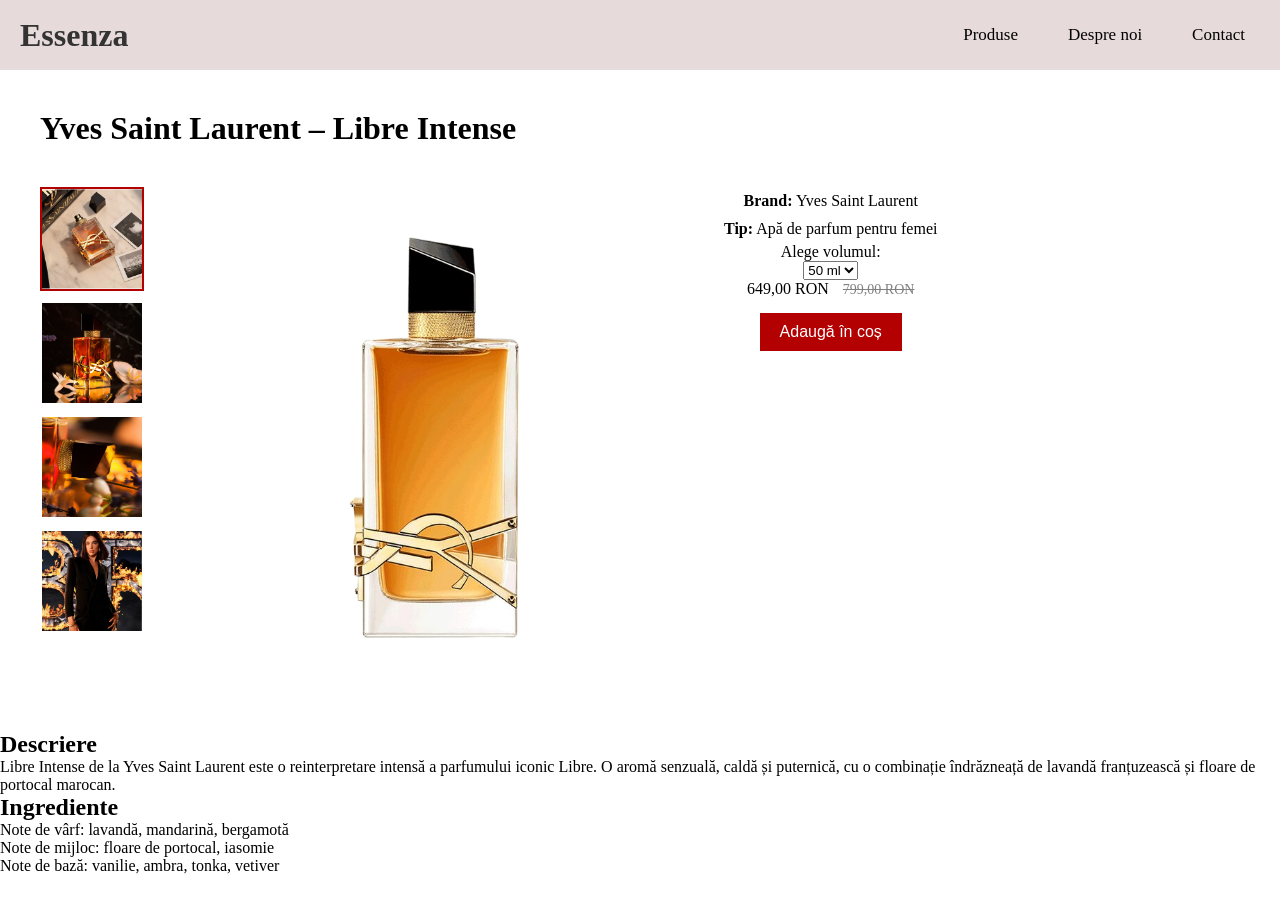
==== parfum1.html @ a0b8a85f "Modificari" ====
<!DOCTYPE html>
<html lang="ro">
<head>
  <meta charset="UTF-8">
  <meta name="viewport" content="width=device-width, initial-scale=1.0">
  <title>YSL Libre Intense</title>
  <style>
    /* STILURI HEADER */
   
 * {
      margin: 0;
    }

    .header {
      display: flex;
      justify-content: space-between;
      align-items: center;
      color: #333;
      background-color: #e7dada;
      padding: 10px 20px;
      font-family: 'Times New Roman', sans-serif;
    }

    .home_bttn {
      text-decoration: none;
      color: #333;
    }

    .header h1 {
      margin: 0;
      text-align: center;
    }

    .hamburger {
      font-size: 30px;
      cursor: pointer;
      display: none;
    }

    .nav ul {
      display: flex;
      gap: 20px;
      list-style: none;
      margin: 0;
      padding: 0;
    }

    .nav li {
      display: inline;
    }

    .nav a {
      display: block;
      color: black;
      text-decoration: none;
      padding: 15px;
      font-size: 17px;
      transition: background-color 0.3s ease;
      border-radius: 5px;
    }

    .nav a:hover {
      background-color: #d8bcbc;
    }

    /* Responsivitate pentru hamburger */
    @media (max-width: 768px) {
      .hamburger {
        display: block;
      }

      .nav {
        display: none;
        width: 100%;
      }

      .nav.open {
        display: block;
      }

      .nav ul {
        flex-direction: column;
        align-items: flex-start;
      }
    }

    /* STILURI PRODUS */
    .container {
      padding: 40px;
      display: flex;
      gap: 40px;
    }

    .nume_parfum {
      padding: 40px 40px 0px 40px;
    }

    .thumbnails {
      display: flex;
      flex-direction: column;
      gap: 10px;
    }

    .thumbnails img {
      width: 100px;
      height: auto;
      cursor: pointer;
      border: 2px solid transparent;
      transition: border 0.2s;
    }

    .thumbnails img:hover,
    .thumbnails img.active {
      border: 2px solid #b30000;
    }

    .main-image img {
      width: 500px;
      height: auto;
    }

    .info {
  display: flex;
  flex-direction: column;
  align-items: center;
  justify-content: center;
  height: 100%;
  font-family: 'Times New Roman', serif;
}

.info p {
  font-size: 16px;
  margin: 5px 0;
}

.volum-optiuni label {
  display: block;
  margin: 10px 0;
  font-size: 16px;
  cursor: pointer;
}

.volum-optiuni input[type="radio"] {
  margin-right: 10px;
}

.old-price {
  text-decoration: line-through;
  color: gray;
  margin-left: 10px;
  font-size: 14px;
}

.detalii-volum {
  list-style: none;
  padding: 0;
  margin-top: 10px;
  font-size: 14px;
}

.detalii-volum li {
  margin: 5px 0;
}

.btn {
  background-color: #b30000;
  color: white;
  border: none;
  padding: 10px 20px;
  font-size: 16px;
  cursor: pointer;
  margin-top: 15px;
  transition: background-color 0.3s ease;
}

.btn:hover {
  background-color: #800000;
}


    @media (max-width: 768px) {
      .container {
        flex-direction: column;
        align-items: center;
      }

      .main-image img {
        width: 100%;
        max-width: 350px;
      }

      .thumbnails {
        flex-direction: row;
        justify-content: center;
      }

      .thumbnails img {
        width: 70px;
      }
    }
  </style>
</head>
<body>
  <!-- Bara de navigare -->
  <header class="header">
    <a class="home_bttn" href="index.html">
      <h1>Essenza</h1>
    </a>
    <div class="hamburger" id="hamburger">&#9776;</div>
    <nav class="nav" id="menu">
      <ul>
        <li><a href="shop.html">Produse</a></li>
        <li><a href="despre.html">Despre noi</a></li>
        <li><a href="contact.html">Contact</a></li>
      </ul>
    </nav>
  </header>

  <!-- Conținutul paginii produsului -->
  <h1 class="nume_parfum">Yves Saint Laurent – Libre Intense</h1>

  <div class="container">
    <div class="thumbnails">
      <img src="images/ysl 2.jpg" alt="Miniatură 1" onclick="schimbaImagine(this)" class="active">
      <img src="images/ysl 3.jpg" alt="Miniatură 2" onclick="schimbaImagine(this)">
      <img src="images/ysl 4.jpg" alt="Miniatură 3" onclick="schimbaImagine(this)">
      <img src="images/ysl 5.jpg" alt="Miniatură 4" onclick="schimbaImagine(this)">
    </div>

    <div class="main-image">
      <img id="imagine-principala" src="images/ysl 1.jpg" alt="Parfum YSL Libre Intense">
    </div>

    <div class="info">
      <p><strong>Brand:</strong> Yves Saint Laurent</p>
      <p><strong>Tip:</strong> Apă de parfum pentru femei</p>

      <label for="volum">Alege volumul:</label>
      <select id="volum" onchange="actualizeazaPretul()">
        <option value="50">50 ml</option>
        <option value="90">90 ml</option>
      </select>

      <div class="price">
        <span id="pret-curent">649,00 RON</span>
        <span class="old-price" id="pret-vechi">799,00 RON</span>
      </div>

      <button class="btn" onclick="adaugaInCos()">Adaugă în coș</button>
    </div>
  </div>

  <div class="section">
    <h2>Descriere</h2>
    <p>
      Libre Intense de la Yves Saint Laurent este o reinterpretare intensă a parfumului iconic Libre. O aromă senzuală, caldă și puternică, cu o combinație îndrăzneață de lavandă franțuzească și floare de portocal marocan.
    </p>
  </div>

  <div class="section">
    <h2>Ingrediente</h2>
    <p>
      Note de vârf: lavandă, mandarină, bergamotă<br>
      Note de mijloc: floare de portocal, iasomie<br>
      Note de bază: vanilie, ambra, tonka, vetiver
    </p>
  </div>

  <script>
    const preturi = {
      50: { curent: "649,00 RON", vechi: "799,00 RON" },
      90: { curent: "849,00 RON", vechi: "999,00 RON" }
    };

    function actualizeazaPretul() {
      const volum = document.getElementById("volum").value;
      document.getElementById("pret-curent").textContent = preturi[volum].curent;
      document.getElementById("pret-vechi").textContent = preturi[volum].vechi;
    }

    function schimbaImagine(img) {
      const imaginePrincipala = document.getElementById("imagine-principala");
      imaginePrincipala.style.opacity = 0;
      setTimeout(() => {
        imaginePrincipala.src = img.src;
        imaginePrincipala.style.opacity = 1;
      }, 200);

      document.querySelectorAll('.thumbnails img').forEach(el => el.classList.remove("active"));
      img.classList.add("active");
    }

    // Funcționalitate pentru meniul hamburger
    const hamburger = document.getElementById('hamburger');
    const menu = document.getElementById('menu');

    hamburger.addEventListener('click', () => {
      menu.classList.toggle('open');
    });
  </script>

</body>
</html>
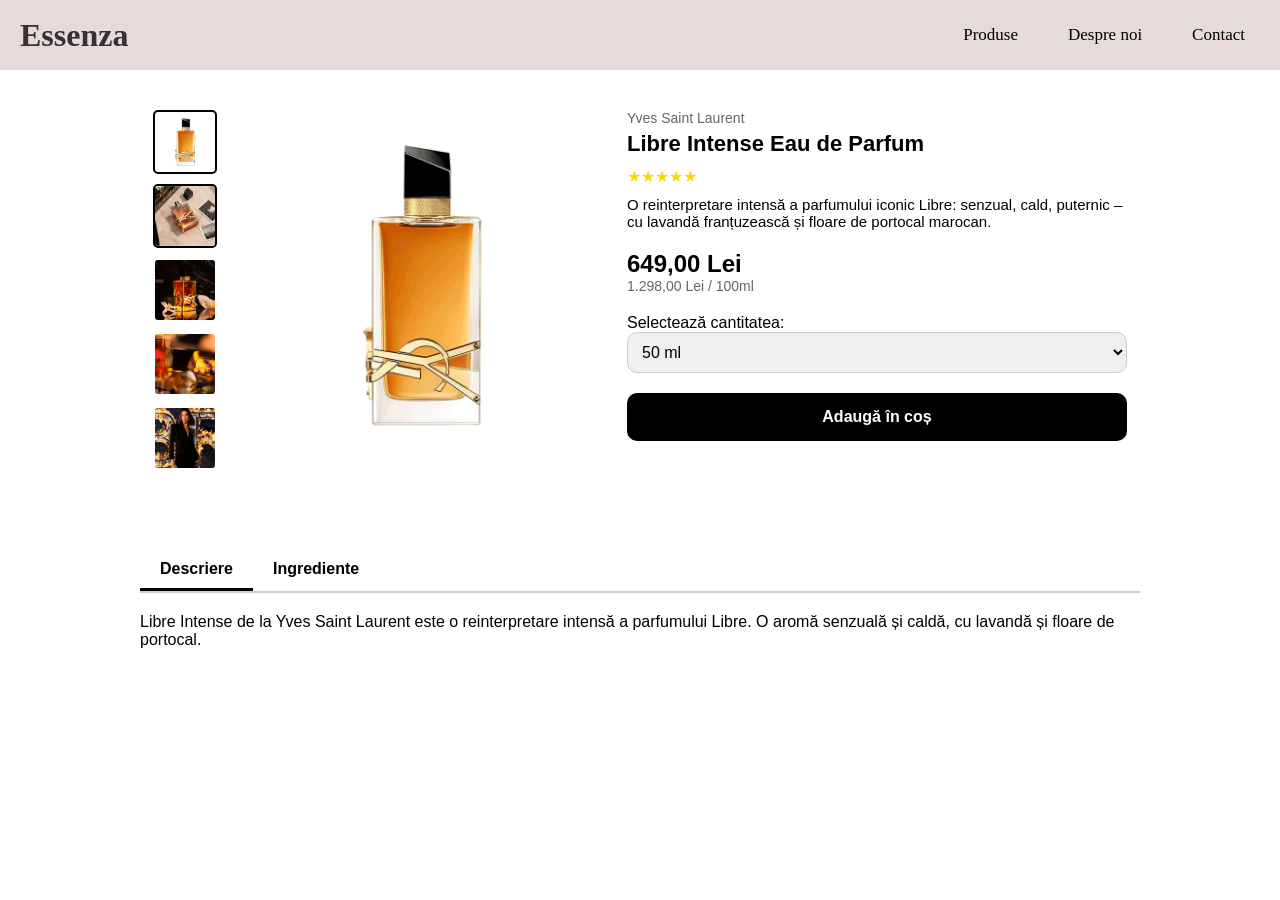
==== commit 2b0d3d7c: "modificari" ====
--- a/parfum1.html
+++ b/parfum1.html
@@ -1,13 +1,11 @@
 <!DOCTYPE html>
 <html lang="ro">
 <head>
-  <meta charset="UTF-8">
-  <meta name="viewport" content="width=device-width, initial-scale=1.0">
-  <title>YSL Libre Intense</title>
+  <meta charset="UTF-8" />
+  <meta name="viewport" content="width=device-width, initial-scale=1.0"/>
+  <title>YSL Libre Intense - Pagina produs</title>
   <style>
-    /* STILURI HEADER */
-   
- * {
+    * {
       margin: 0;
     }
 
@@ -63,7 +61,6 @@
       background-color: #d8bcbc;
     }
 
-    /* Responsivitate pentru hamburger */
     @media (max-width: 768px) {
       .hamburger {
         display: block;
@@ -84,119 +81,145 @@
       }
     }
 
-    /* STILURI PRODUS */
-    .container {
+    /* Restul stilurilor existente în codul original */
+    body {
+      font-family: Arial, sans-serif;
+      margin: 0;
+      background: #fff;
+      color: #000;
+    }
+
+    .product-container {
+      display: flex;
+      flex-wrap: wrap;
       padding: 40px;
-      display: flex;
-      gap: 40px;
-    }
-
-    .nume_parfum {
-      padding: 40px 40px 0px 40px;
-    }
-
-    .thumbnails {
+      gap: 30px;
+      justify-content: center;
+    }
+
+    .gallery {
       display: flex;
       flex-direction: column;
+      align-items: center;
       gap: 10px;
     }
 
-    .thumbnails img {
-      width: 100px;
-      height: auto;
+    .gallery img {
+      width: 60px;
+      height: 60px;
+      object-fit: cover;
+      border: 2px solid transparent;
       cursor: pointer;
-      border: 2px solid transparent;
-      transition: border 0.2s;
-    }
-
-    .thumbnails img:hover,
-    .thumbnails img.active {
-      border: 2px solid #b30000;
-    }
-
-    .main-image img {
-      width: 500px;
-      height: auto;
-    }
-
-    .info {
-  display: flex;
-  flex-direction: column;
-  align-items: center;
-  justify-content: center;
-  height: 100%;
-  font-family: 'Times New Roman', serif;
-}
-
-.info p {
-  font-size: 16px;
-  margin: 5px 0;
-}
-
-.volum-optiuni label {
-  display: block;
-  margin: 10px 0;
-  font-size: 16px;
-  cursor: pointer;
-}
-
-.volum-optiuni input[type="radio"] {
-  margin-right: 10px;
-}
-
-.old-price {
-  text-decoration: line-through;
-  color: gray;
-  margin-left: 10px;
-  font-size: 14px;
-}
-
-.detalii-volum {
-  list-style: none;
-  padding: 0;
-  margin-top: 10px;
-  font-size: 14px;
-}
-
-.detalii-volum li {
-  margin: 5px 0;
-}
-
-.btn {
-  background-color: #b30000;
-  color: white;
-  border: none;
-  padding: 10px 20px;
-  font-size: 16px;
-  cursor: pointer;
-  margin-top: 15px;
-  transition: background-color 0.3s ease;
-}
-
-.btn:hover {
-  background-color: #800000;
-}
-
-
-    @media (max-width: 768px) {
-      .container {
-        flex-direction: column;
-        align-items: center;
-      }
-
-      .main-image img {
-        width: 100%;
-        max-width: 350px;
-      }
-
-      .thumbnails {
-        flex-direction: row;
-        justify-content: center;
-      }
-
-      .thumbnails img {
-        width: 70px;
-      }
+      border-radius: 5px;
+    }
+
+    .gallery img.active {
+      border: 2px solid black;
+    }
+
+    .main-image {
+      width: 350px;
+      height: 350px;
+      object-fit: cover;
+      border-radius: 10px;
+      transition: transform 0.3s ease, opacity 0.3s ease;
+      opacity: 1;
+    }
+
+    .main-image.fade-out {
+      opacity: 0;
+    }
+
+    .details {
+      max-width: 500px;
+    }
+
+    .brand {
+      color: #666;
+      font-size: 14px;
+      margin-bottom: 5px;
+    }
+
+    .title {
+      font-size: 22px;
+      font-weight: bold;
+      margin: 0;
+    }
+
+    .stars {
+      color: gold;
+      margin: 10px 0;
+    }
+
+    .description {
+      font-size: 15px;
+      margin-bottom: 20px;
+    }
+
+    .price {
+      font-size: 24px;
+      font-weight: bold;
+    }
+
+    .price-per-100ml {
+      font-size: 14px;
+      color: #666;
+      margin-bottom: 20px;
+    }
+
+    .select-section {
+      margin: 20px 0;
+    }
+
+    select {
+      padding: 10px;
+      border-radius: 10px;
+      border: 1px solid #ccc;
+      font-size: 16px;
+      width: 100%;
+    }
+
+    .add-to-cart {
+      width: 100%;
+      background-color: black;
+      color: white;
+      border: none;
+      padding: 15px;
+      font-size: 16px;
+      font-weight: bold;
+      border-radius: 10px;
+      cursor: pointer;
+    }
+
+    .tabs-container {
+      max-width: 1000px;
+      margin: 40px auto;
+      padding: 0 40px;
+    }
+
+    .tabs {
+      display: flex;
+      border-bottom: 2px solid #ccc;
+    }
+
+    .tab {
+      padding: 10px 20px;
+      cursor: pointer;
+      font-weight: bold;
+      border-bottom: 3px solid transparent;
+    }
+
+    .tab.active {
+      border-bottom: 3px solid black;
+    }
+
+    .tab-content {
+      display: none;
+      padding: 20px 0;
+    }
+
+    .tab-content.active {
+      display: block;
     }
   </style>
 </head>
@@ -215,89 +238,98 @@
       </ul>
     </nav>
   </header>
-
-  <!-- Conținutul paginii produsului -->
-  <h1 class="nume_parfum">Yves Saint Laurent – Libre Intense</h1>
-
-  <div class="container">
-    <div class="thumbnails">
-      <img src="images/ysl 2.jpg" alt="Miniatură 1" onclick="schimbaImagine(this)" class="active">
-      <img src="images/ysl 3.jpg" alt="Miniatură 2" onclick="schimbaImagine(this)">
-      <img src="images/ysl 4.jpg" alt="Miniatură 3" onclick="schimbaImagine(this)">
-      <img src="images/ysl 5.jpg" alt="Miniatură 4" onclick="schimbaImagine(this)">
-    </div>
-
-    <div class="main-image">
-      <img id="imagine-principala" src="images/ysl 1.jpg" alt="Parfum YSL Libre Intense">
-    </div>
-
-    <div class="info">
-      <p><strong>Brand:</strong> Yves Saint Laurent</p>
-      <p><strong>Tip:</strong> Apă de parfum pentru femei</p>
-
-      <label for="volum">Alege volumul:</label>
-      <select id="volum" onchange="actualizeazaPretul()">
-        <option value="50">50 ml</option>
-        <option value="90">90 ml</option>
-      </select>
-
-      <div class="price">
-        <span id="pret-curent">649,00 RON</span>
-        <span class="old-price" id="pret-vechi">799,00 RON</span>
+  <div class="product-container">
+    <!-- GALLERY -->
+    <div class="gallery">
+      <img src="images/ysl 1.jpg" class="thumb active" onclick="changeImage('images/ysl 1.jpg')">
+      <img src="images/ysl 2.jpg" class="thumb active" onclick="changeImage('images/ysl 2.jpg')">
+      <img src="images/ysl 3.jpg" class="thumb" onclick="changeImage('images/ysl 3.jpg')">
+      <img src="images/ysl 4.jpg" class="thumb" onclick="changeImage('images/ysl 4.jpg')">
+      <img src="images/ysl 5.jpg" class="thumb" onclick="changeImage('images/ysl 5.jpg')">
+    </div>
+
+    <!-- MAIN IMAGE -->
+    <div>
+      <img src="images/ysl 1.jpg" id="mainImage" class="main-image" alt="Parfum YSL">
+    </div>
+
+    <!-- DETAILS -->
+    <div class="details">
+      <div class="brand">Yves Saint Laurent</div>
+      <h1 class="title">Libre Intense Eau de Parfum</h1>
+      <div class="stars">★★★★★</div>
+      <p class="description">
+        O reinterpretare intensă a parfumului iconic Libre: senzual, cald, puternic – cu lavandă franțuzească și floare de portocal marocan.
+      </p>
+      <div class="price" id="pretAfisat">649,00 Lei</div>
+      <div class="price-per-100ml" id="pret100ml">1.298,00 Lei / 100ml</div>
+
+      <div class="select-section">
+        <label for="cantitate">Selectează cantitatea:</label>
+        <select id="cantitate" onchange="actualizeazaPretul()">
+          <option value="50">50 ml</option>
+          <option value="90">90 ml</option>
+        </select>
       </div>
 
-      <button class="btn" onclick="adaugaInCos()">Adaugă în coș</button>
+      <button class="add-to-cart">Adaugă în coș</button>
     </div>
   </div>
 
-  <div class="section">
-    <h2>Descriere</h2>
-    <p>
-      Libre Intense de la Yves Saint Laurent este o reinterpretare intensă a parfumului iconic Libre. O aromă senzuală, caldă și puternică, cu o combinație îndrăzneață de lavandă franțuzească și floare de portocal marocan.
-    </p>
-  </div>
-
-  <div class="section">
-    <h2>Ingrediente</h2>
-    <p>
-      Note de vârf: lavandă, mandarină, bergamotă<br>
-      Note de mijloc: floare de portocal, iasomie<br>
-      Note de bază: vanilie, ambra, tonka, vetiver
-    </p>
+  <!-- TABS -->
+  <div class="tabs-container">
+    <div class="tabs">
+      <div class="tab active" onclick="openTab('descriere')">Descriere</div>
+      <div class="tab" onclick="openTab('ingrediente')">Ingrediente</div>
+    </div>
+    <div id="descriere" class="tab-content active">
+      <p>
+        Libre Intense de la Yves Saint Laurent este o reinterpretare intensă a parfumului Libre. O aromă senzuală și caldă, cu lavandă și floare de portocal.
+      </p>
+    </div>
+    <div id="ingrediente" class="tab-content">
+      <p>
+        Note de vârf: lavandă, mandarină, bergamotă<br>
+        Note de mijloc: floare de portocal, iasomie<br>
+        Note de bază: vanilie, ambra, tonka, vetiver
+      </p>
+    </div>
   </div>
 
   <script>
     const preturi = {
-      50: { curent: "649,00 RON", vechi: "799,00 RON" },
-      90: { curent: "849,00 RON", vechi: "999,00 RON" }
+      50: { pret: "649,00 Lei", per100: "1.298,00 Lei / 100ml" },
+      90: { pret: "849,00 Lei", per100: "943,33 Lei / 100ml" }
     };
 
+    function changeImage(src) {
+      const mainImage = document.getElementById('mainImage');
+      mainImage.classList.add('fade-out');
+      setTimeout(() => {
+        mainImage.src = src;
+        mainImage.classList.remove('fade-out');
+      }, 200);
+
+      document.querySelectorAll('.thumb').forEach(img => {
+        img.classList.remove('active');
+        if (img.src.includes(src)) {
+          img.classList.add('active');
+        }
+      });
+    }
+
     function actualizeazaPretul() {
-      const volum = document.getElementById("volum").value;
-      document.getElementById("pret-curent").textContent = preturi[volum].curent;
-      document.getElementById("pret-vechi").textContent = preturi[volum].vechi;
-    }
-
-    function schimbaImagine(img) {
-      const imaginePrincipala = document.getElementById("imagine-principala");
-      imaginePrincipala.style.opacity = 0;
-      setTimeout(() => {
-        imaginePrincipala.src = img.src;
-        imaginePrincipala.style.opacity = 1;
-      }, 200);
-
-      document.querySelectorAll('.thumbnails img').forEach(el => el.classList.remove("active"));
-      img.classList.add("active");
-    }
-
-    // Funcționalitate pentru meniul hamburger
-    const hamburger = document.getElementById('hamburger');
-    const menu = document.getElementById('menu');
-
-    hamburger.addEventListener('click', () => {
-      menu.classList.toggle('open');
-    });
+      const cantitate = document.getElementById('cantitate').value;
+      document.getElementById('pretAfisat').textContent = preturi[cantitate].pret;
+      document.getElementById('pret100ml').textContent = preturi[cantitate].per100;
+    }
+
+    function openTab(tabId) {
+      document.querySelectorAll('.tab').forEach(tab => tab.classList.remove('active'));
+      document.querySelectorAll('.tab-content').forEach(tab => tab.classList.remove('active'));
+      document.querySelector(`[onclick="openTab('${tabId}')"]`).classList.add('active');
+      document.getElementById(tabId).classList.add('active');
+    }
   </script>
-
 </body>
 </html>
